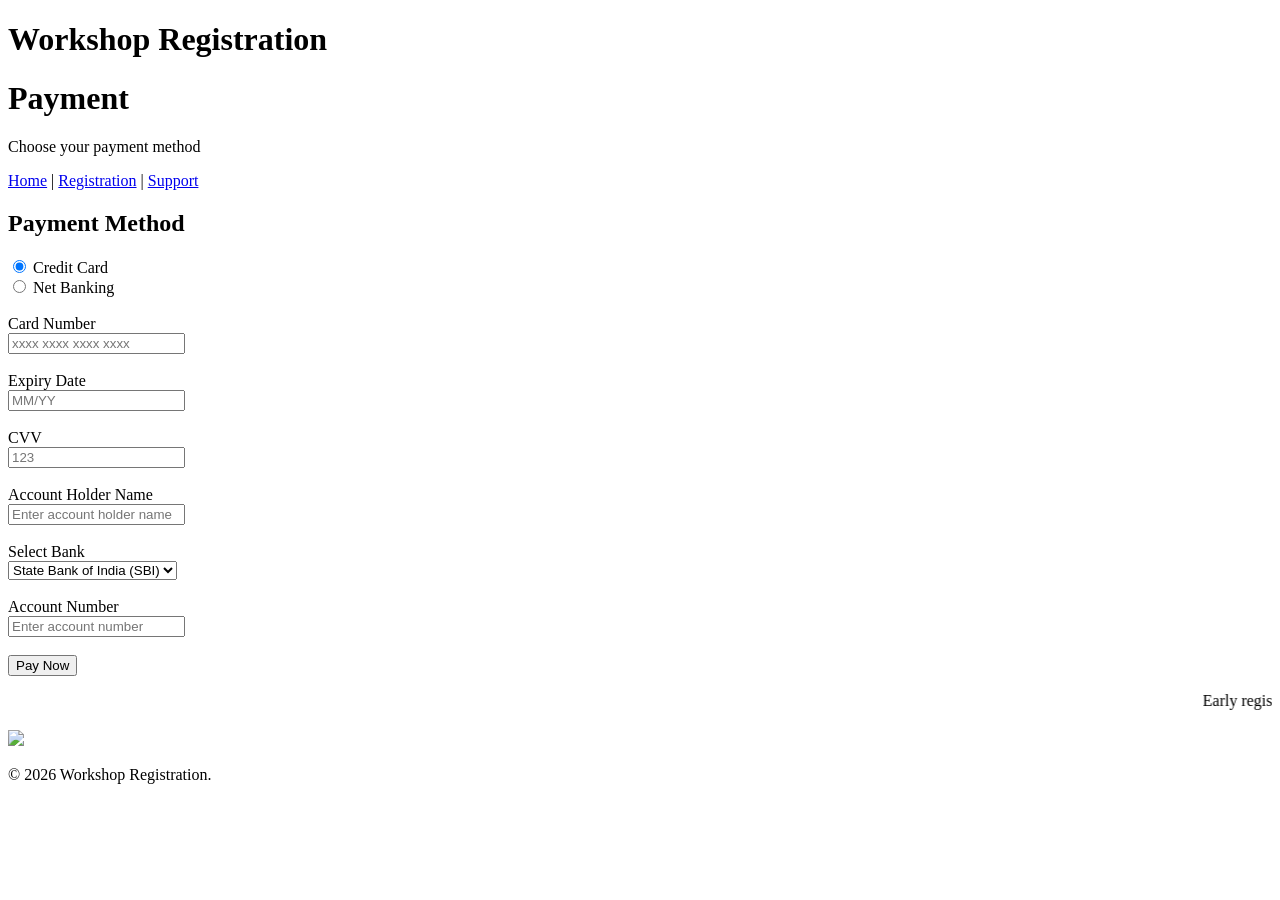
==== payment.html @ e539abd7 "Create payment.html" ====
<!DOCTYPE html>
<html>
<head>
  <title>Payment Page</title>
  <link rel ="stylesheet" href="css files/style.css">
</head>
<body>
  <header>
    <h1>Workshop Registration</h1>
    <h1>Payment</h1>
    <p>Choose your payment method</p>
  </header>

  <nav>
    <a href="dot.html">Home</a> |
    <a href="registration.html">Registration</a> |
    <a href="support.html">Support</a>
  </nav>
  <section>
    <form action="#" method="post">
      <h2>Payment Method</h2>

      <input type="radio" id="credit" name="payment-method" value="credit" checked>
      <label for="credit">Credit Card</label><br>
      
      <input type="radio" id="netbanking" name="payment-method" value="netbanking">
      <label for="netbanking">Net Banking</label><br><br>

    <label for="cardnumber">Card Number</label><br>
    <input type="text" id="cardnumber" name="cardnumber" placeholder="xxxx xxxx xxxx xxxx"><br><br>

    <label for="expiry">Expiry Date</label><br>
    <input type="text" id="expiry" name="expiry" placeholder="MM/YY"><br><br>

    <label for="cvv">CVV</label><br>
    <input type="password" id="cvv" name="cvv" placeholder="123"><br><br>
    
    

    <label for="accname">Account Holder Name</label><br>
    <input type="text" id="accname" name="accname" placeholder="Enter account holder name"><br><br>

    <label for="bank">Select Bank</label><br>
    <select id="bank" name="bank">
      <option value="sbi">State Bank of India (SBI)</option>
      <option value="hdfc">HDFC Bank</option>
      <option value="axis">Axis Bank</option>
      <option value="bob">Bank of Baroda</option>
      <option value="union">Union Bank</option>
    </select><br><br>

    <label for="accnum">Account Number</label><br>
    <input type="text" id="accnum" name="accnum" placeholder="Enter account number"><br><br>

    <button type="submit">Pay Now</button>

    <p>
        <marquee behavior="scroll" direction="left">
          Early registration discount available! Register now!
        </marquee>
    </p>
    </form>
  </section>
<div class="image-container">
  <img src="https://tse2.mm.bing.net/th/id/OIP.Gj4NqCHOISeOVRpjwuX7ugHaEj?rs=1&pid=ImgDetMain&o=7&rm=3">
</div>


  <footer>
    <p>© 2026 Workshop Registration.</p>
  </footer>
</body>
</html>
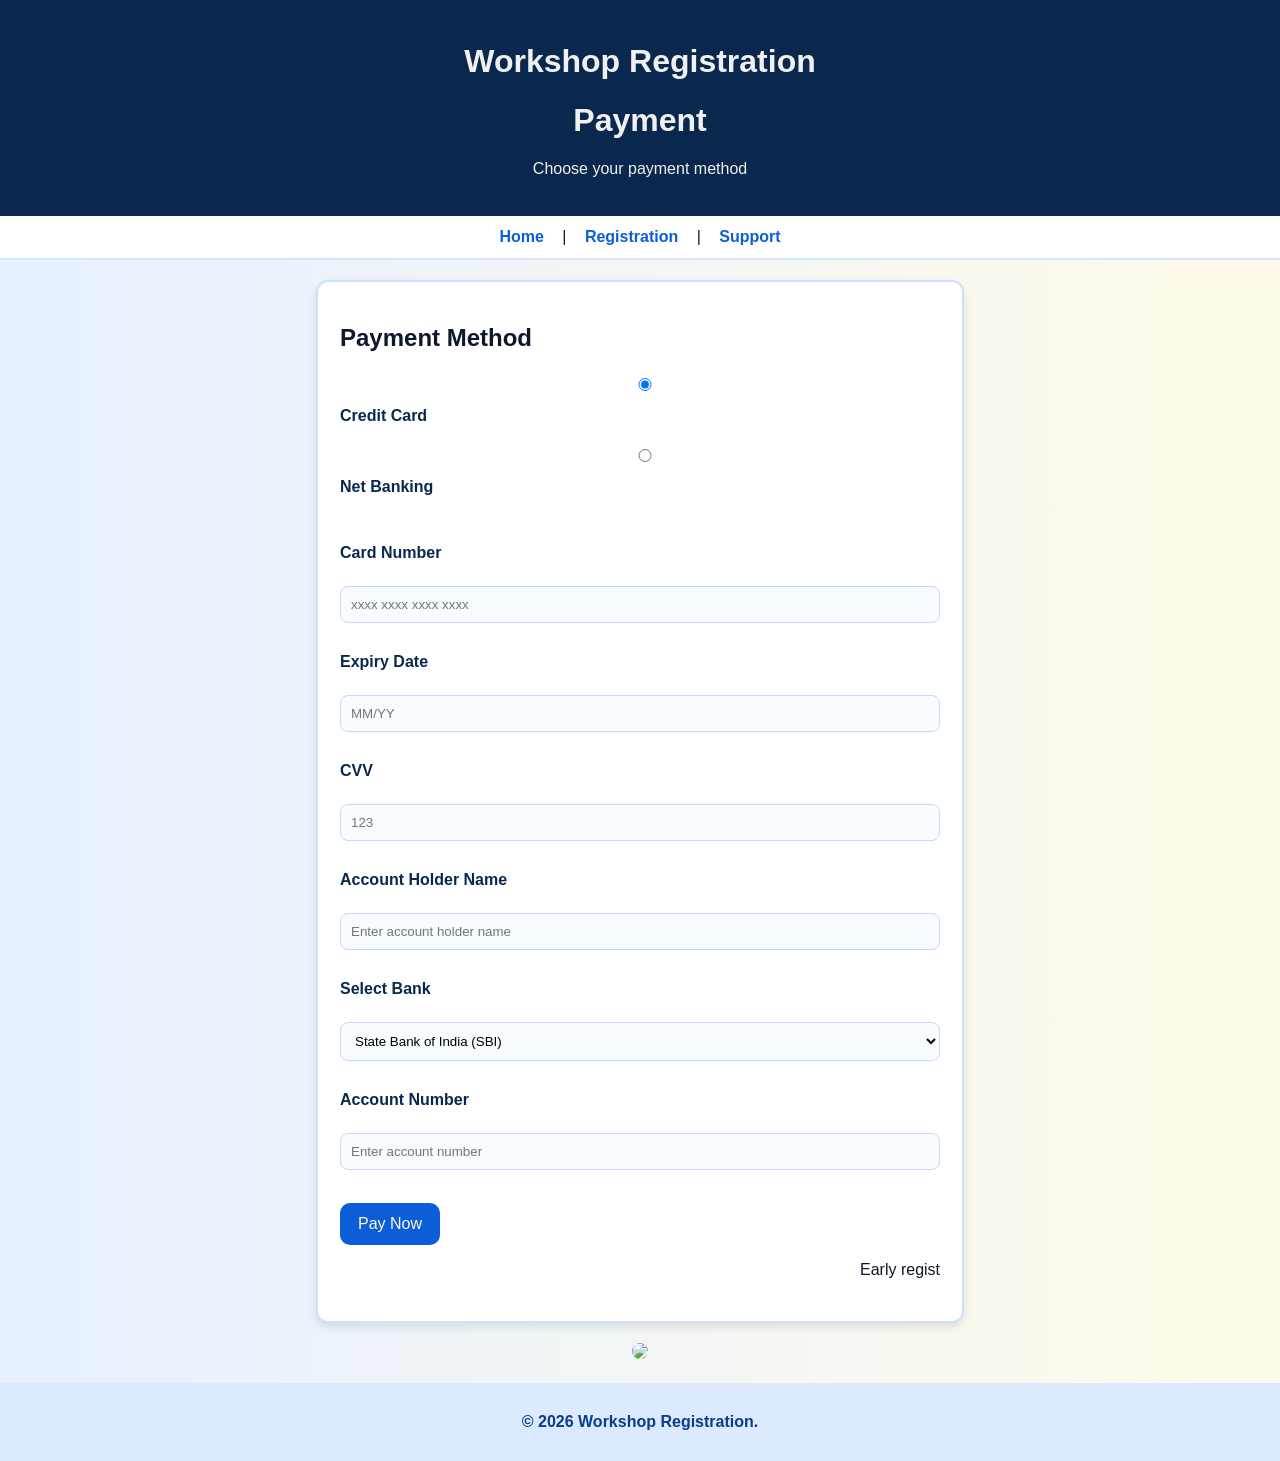
==== commit 9cf883eb: "Update payment.html" ====
--- a/payment.html
+++ b/payment.html
@@ -2,7 +2,7 @@
 <html>
 <head>
   <title>Payment Page</title>
-  <link rel ="stylesheet" href="css files/style.css">
+  <link rel ="stylesheet" href="style.css">
 </head>
 <body>
   <header>
@@ -12,7 +12,7 @@
   </header>
 
   <nav>
-    <a href="dot.html">Home</a> |
+    <a href="index.html">Home</a> |
     <a href="registration.html">Registration</a> |
     <a href="support.html">Support</a>
   </nav>
--- a/style.css
+++ b/style.css
@@ -0,0 +1,106 @@
+/* General reset */
+body {
+  margin: 0;
+  font-family: Arial, Helvetica, sans-serif;
+  background: linear-gradient(to right, #e6f0ff, #fffbea); /* bluish white + soft yellow */
+  color: #0f172a;
+}
+
+/* Header */
+header {
+  background: #0a284e;       /* deep blue */
+  color: #f0f0f0;            /* bright yellow text */
+  padding: 22px 16px;
+  text-align: center;
+}
+.image-container {
+  text-align: center;   /* centers inline elements like <img> */
+}
+
+.image-container img {
+  max-width: 600px;
+  border-radius: 10px;
+}
+
+
+/* Navigation bar */
+nav {
+  background: #ffffff;
+  border-bottom: 2px solid #d6e4ff;
+  padding: 12px;
+  text-align: center;
+}
+
+nav a {
+  margin: 0 14px;
+  text-decoration: none;
+  color: #0b5ed7;            /* blue links */
+  font-weight: bold;
+}
+
+nav a:hover {
+  color: #073a86;            /* darker blue on hover */
+}
+
+/* Main section */
+section {
+  padding: 20px;
+  text-align: center;
+}
+
+/* Form container */
+form {
+  max-width: 600px;
+  margin: 0 auto;
+  text-align: left;
+  background: #ffffff;
+  padding: 22px;
+  border: 2px solid #cfe0ff;
+  border-radius: 12px;
+  box-shadow: 0 4px 8px rgba(0,0,0,0.1);
+}
+
+form label {
+  display: block;
+  margin-top: 12px;
+  font-weight: bold;
+  color: #0a284e;
+}
+
+form input,
+form select {
+  width: 100%;
+  padding: 10px;
+  margin-top: 6px;
+  border: 1px solid #c7d8fb;
+  border-radius: 8px;
+  box-sizing: border-box;
+  background: #f8fbff;
+}
+
+/* Buttons */
+button {
+  background: #0b5ed7;       /* blue button */
+  color: #fffbea;            /* soft yellow text */
+  border: none;
+  padding: 12px 18px;
+  font-size: 16px;
+  border-radius: 10px;
+  cursor: pointer;
+  margin-top: 15px;
+}
+
+button:hover {
+  background: #073a86;       /* darker blue hover */
+  color: #ffffff;            /* bright yellow hover text */
+}
+
+/* Footer */
+footer {
+  background: #dbeafe;       /* light bluish background */
+  color: #0b3a91;
+  text-align: center;
+  padding: 14px;
+  margin-top: 20px;
+  font-weight: bold;
+}
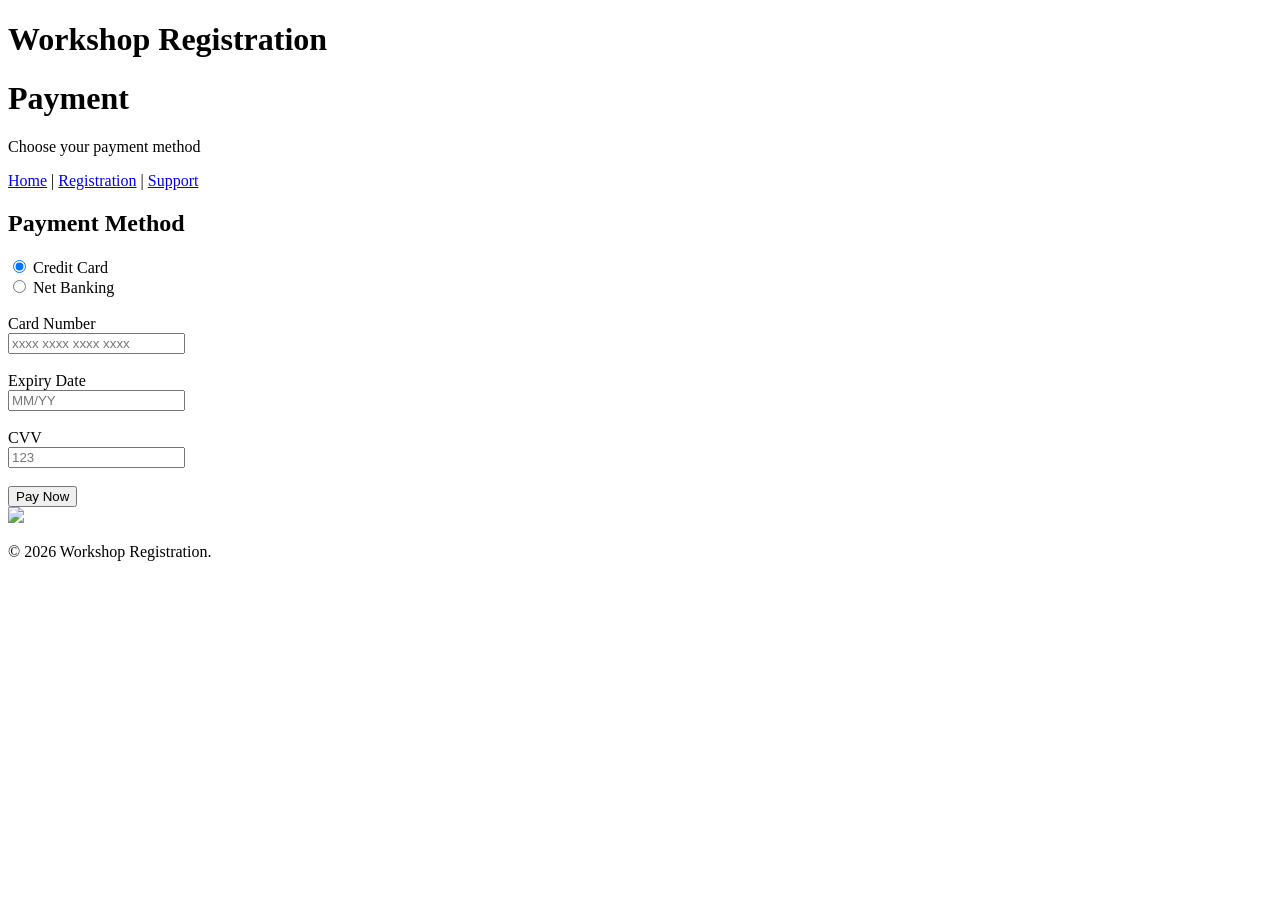
==== commit 0091d128: "Update payment method selection and form handling" ====
--- a/payment.html
+++ b/payment.html
@@ -2,7 +2,7 @@
 <html>
 <head>
   <title>Payment Page</title>
-  <link rel ="stylesheet" href="style.css">
+  <link rel ="stylesheet" href="css files/style.css">
 </head>
 <body>
   <header>
@@ -18,14 +18,16 @@
   </nav>
   <section>
     <form action="#" method="post">
-      <h2>Payment Method</h2>
+  <h2>Payment Method</h2>
 
-      <input type="radio" id="credit" name="payment-method" value="credit" checked>
-      <label for="credit">Credit Card</label><br>
-      
-      <input type="radio" id="netbanking" name="payment-method" value="netbanking">
-      <label for="netbanking">Net Banking</label><br><br>
+  <input type="radio" id="credit" name="payment-method" value="credit" checked>
+  <label for="credit">Credit Card</label><br>
+  
+  <input type="radio" id="netbanking" name="payment-method" value="netbanking">
+  <label for="netbanking">Net Banking</label><br><br>
 
+  <!-- Credit Card Fields -->
+  <div id="credit-fields">
     <label for="cardnumber">Card Number</label><br>
     <input type="text" id="cardnumber" name="cardnumber" placeholder="xxxx xxxx xxxx xxxx"><br><br>
 
@@ -34,9 +36,10 @@
 
     <label for="cvv">CVV</label><br>
     <input type="password" id="cvv" name="cvv" placeholder="123"><br><br>
-    
-    
+  </div>
 
+  <!-- Net Banking Fields -->
+  <div id="netbanking-fields" style="display:none;">
     <label for="accname">Account Holder Name</label><br>
     <input type="text" id="accname" name="accname" placeholder="Enter account holder name"><br><br>
 
@@ -51,15 +54,10 @@
 
     <label for="accnum">Account Number</label><br>
     <input type="text" id="accnum" name="accnum" placeholder="Enter account number"><br><br>
+  </div>
 
-    <button type="submit">Pay Now</button>
-
-    <p>
-        <marquee behavior="scroll" direction="left">
-          Early registration discount available! Register now!
-        </marquee>
-    </p>
-    </form>
+  <button type="submit">Pay Now</button>
+</form>
   </section>
 <div class="image-container">
   <img src="https://tse2.mm.bing.net/th/id/OIP.Gj4NqCHOISeOVRpjwuX7ugHaEj?rs=1&pid=ImgDetMain&o=7&rm=3">
@@ -70,4 +68,40 @@
     <p>© 2026 Workshop Registration.</p>
   </footer>
 </body>
+<script>
+  function handlePaymentSubmit(event) {
+    event.preventDefault();
+    alert("Payment successful! Redirecting to support page...");
+    window.location.href = "support.html";
+  }
+
+  document.addEventListener("DOMContentLoaded", function() {
+    const payForm = document.querySelector("form");
+    if (payForm) {
+      payForm.addEventListener("submit", handlePaymentSubmit);
+    }
+
+    const creditRadio = document.getElementById("credit");
+    const netbankingRadio = document.getElementById("netbanking");
+    const creditFields = document.getElementById("credit-fields");
+    const netbankingFields = document.getElementById("netbanking-fields");
+
+    function toggleFields() {
+      if (creditRadio.checked) {
+        creditFields.style.display = "block";
+        netbankingFields.style.display = "none";
+      } else if (netbankingRadio.checked) {
+        creditFields.style.display = "none";
+        netbankingFields.style.display = "block";
+      }
+    }
+
+    // Run once on page load
+    toggleFields();
+
+    // Add event listeners
+    creditRadio.addEventListener("change", toggleFields);
+    netbankingRadio.addEventListener("change", toggleFields);
+  });
+</script>
 </html>
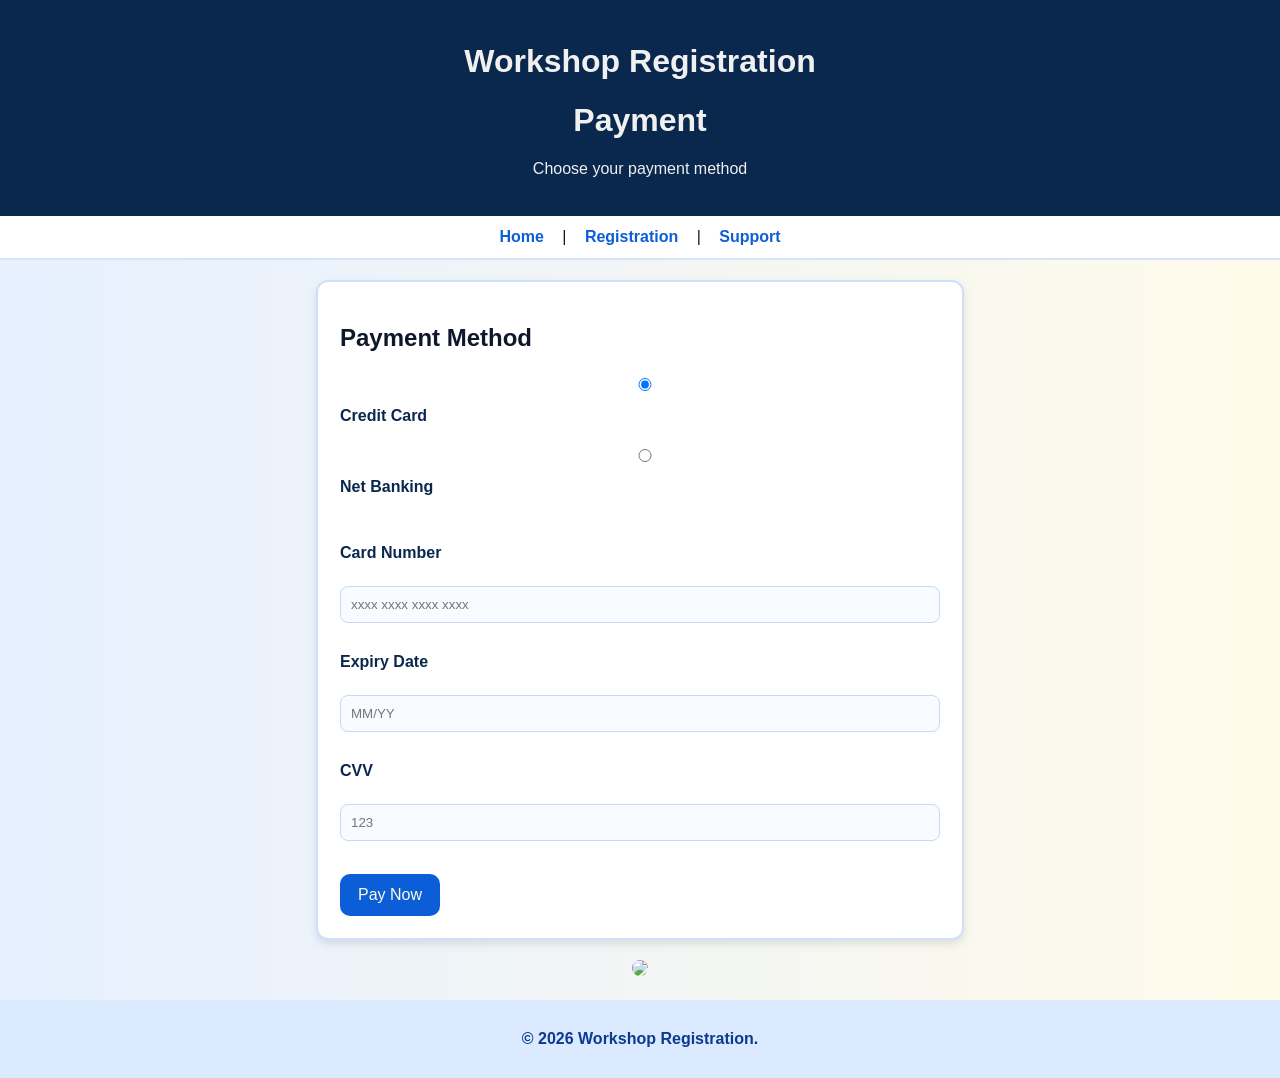
==== commit 7c4b97bc: "Fix stylesheet link in payment.html" ====
--- a/payment.html
+++ b/payment.html
@@ -2,7 +2,7 @@
 <html>
 <head>
   <title>Payment Page</title>
-  <link rel ="stylesheet" href="css files/style.css">
+  <link rel ="stylesheet" href="style.css">
 </head>
 <body>
   <header>
--- a/style.css
+++ b/style.css
@@ -0,0 +1,106 @@
+/* General reset */
+body {
+  margin: 0;
+  font-family: Arial, Helvetica, sans-serif;
+  background: linear-gradient(to right, #e6f0ff, #fffbea); /* bluish white + soft yellow */
+  color: #0f172a;
+}
+
+/* Header */
+header {
+  background: #0a284e;       /* deep blue */
+  color: #f0f0f0;            /* bright yellow text */
+  padding: 22px 16px;
+  text-align: center;
+}
+.image-container {
+  text-align: center;   /* centers inline elements like <img> */
+}
+
+.image-container img {
+  max-width: 600px;
+  border-radius: 10px;
+}
+
+
+/* Navigation bar */
+nav {
+  background: #ffffff;
+  border-bottom: 2px solid #d6e4ff;
+  padding: 12px;
+  text-align: center;
+}
+
+nav a {
+  margin: 0 14px;
+  text-decoration: none;
+  color: #0b5ed7;            /* blue links */
+  font-weight: bold;
+}
+
+nav a:hover {
+  color: #073a86;            /* darker blue on hover */
+}
+
+/* Main section */
+section {
+  padding: 20px;
+  text-align: center;
+}
+
+/* Form container */
+form {
+  max-width: 600px;
+  margin: 0 auto;
+  text-align: left;
+  background: #ffffff;
+  padding: 22px;
+  border: 2px solid #cfe0ff;
+  border-radius: 12px;
+  box-shadow: 0 4px 8px rgba(0,0,0,0.1);
+}
+
+form label {
+  display: block;
+  margin-top: 12px;
+  font-weight: bold;
+  color: #0a284e;
+}
+
+form input,
+form select {
+  width: 100%;
+  padding: 10px;
+  margin-top: 6px;
+  border: 1px solid #c7d8fb;
+  border-radius: 8px;
+  box-sizing: border-box;
+  background: #f8fbff;
+}
+
+/* Buttons */
+button {
+  background: #0b5ed7;       /* blue button */
+  color: #fffbea;            /* soft yellow text */
+  border: none;
+  padding: 12px 18px;
+  font-size: 16px;
+  border-radius: 10px;
+  cursor: pointer;
+  margin-top: 15px;
+}
+
+button:hover {
+  background: #073a86;       /* darker blue hover */
+  color: #ffffff;            /* bright yellow hover text */
+}
+
+/* Footer */
+footer {
+  background: #dbeafe;       /* light bluish background */
+  color: #0b3a91;
+  text-align: center;
+  padding: 14px;
+  margin-top: 20px;
+  font-weight: bold;
+}
